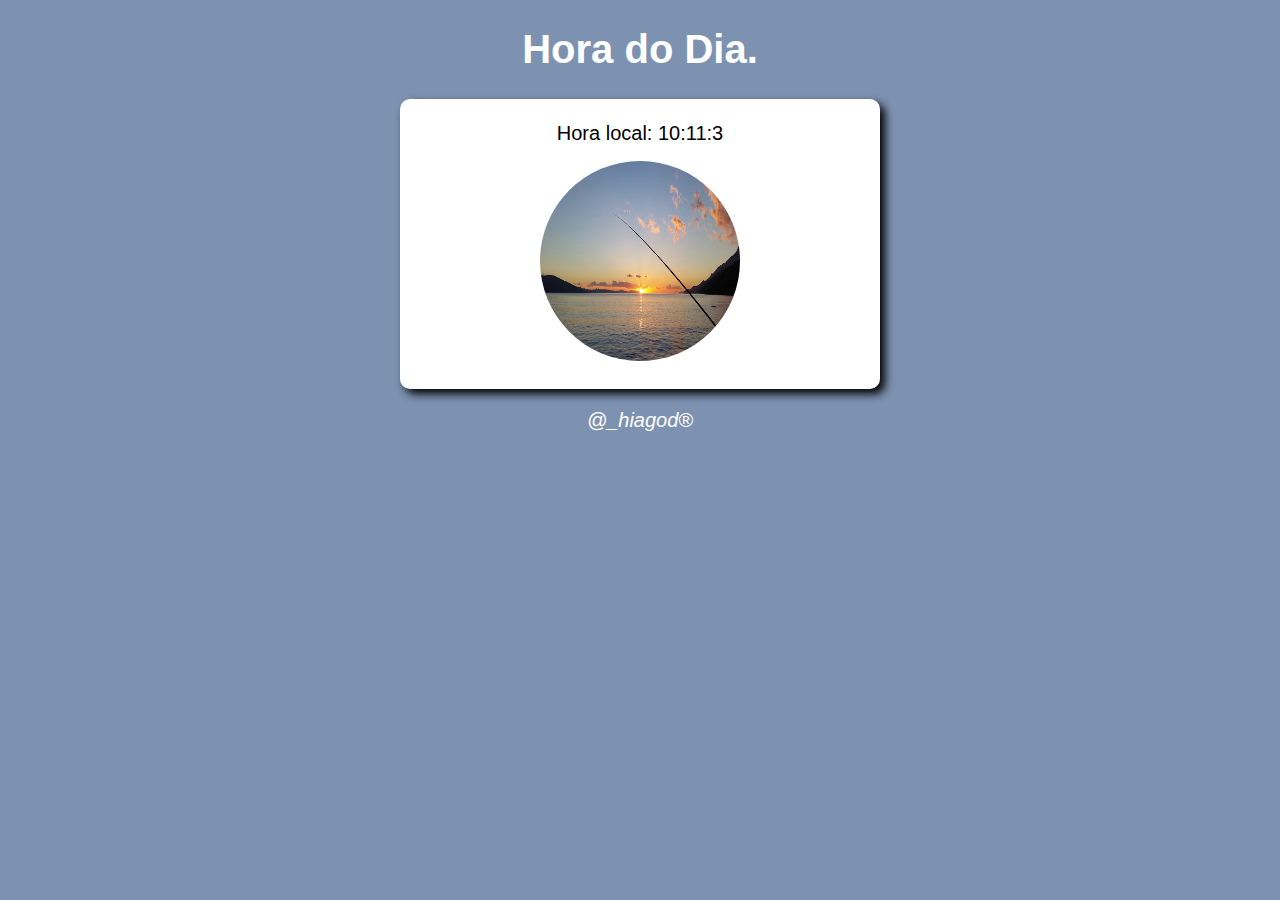
==== Exerc/index.html @ badd78b5 "M" ====
<!DOCTYPE html>
<html lang="pt-br">
<head>
    <meta charset="UTF-8">
    <meta http-equiv="X-UA-Compatible" content="IE=edge">
    <meta name="viewport" content="width=device-width, initial-scale=1.0">
    <title>Hora do dia.</title>
    <link rel="stylesheet" href="style.css">
</head>
<body onload="carregar()">
    <header>
        <h1>Hora do Dia.</h1>
    </header>
    <section>
        <div id="msg">
           mensagem
        </div>
        <div id="foto">
            <img id="imagem" src="manhã.jpg" alt="Amanhecendo">
        </div>
    </section>
    <footer>
        <p>@_hiagod&reg;</p>
    </footer>
    <script src="scrpit.js"></script>
    
</body>
</html>
---- Exerc/style.css ----
body {
   background: rgb(10, 134, 83);
   font: normal 15pt arial;
   
}

header {
    color: white;
    text-align: center;
}

section {
    background: white;
    border-radius: 10px;
    padding: 15px;
    width: 450px;
    margin: auto;
    box-shadow: 5px 5px 10px black;
}

footer {
    color: white;
    text-align: center;
    font-style: italic;
}

img {
    border-radius: 50%;
    width: 200px;
    height: 200px;
  }

div {
    text-align: center;
    padding: 8px;
}
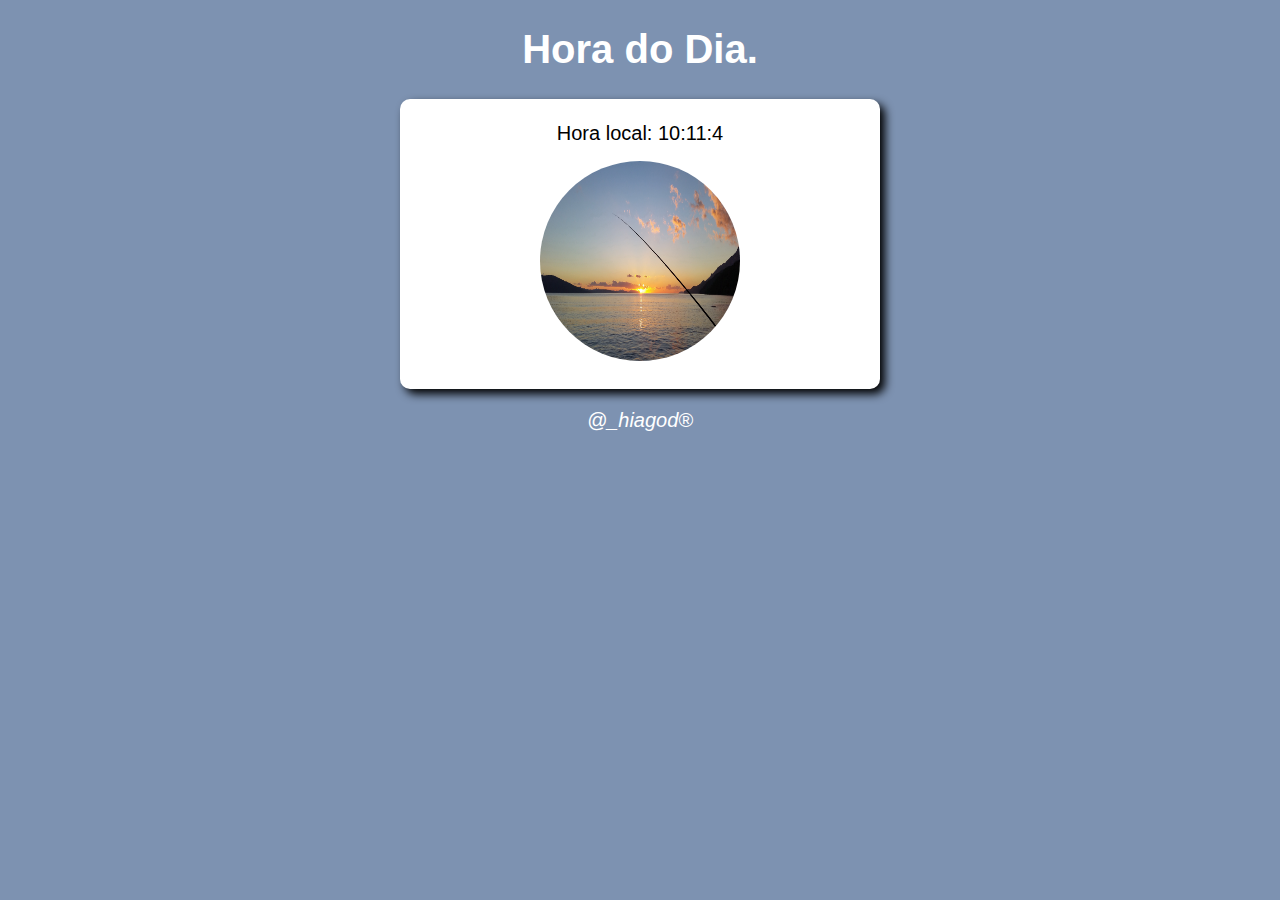
==== commit be9148ce: "Organização" ====
--- a/Exerc/index.html
+++ b/Exerc/index.html
@@ -5,7 +5,7 @@
     <meta http-equiv="X-UA-Compatible" content="IE=edge">
     <meta name="viewport" content="width=device-width, initial-scale=1.0">
     <title>Hora do dia.</title>
-    <link rel="stylesheet" href="style.css">
+    <link rel="stylesheet" href="estilos/style.css">
 </head>
 <body onload="carregar()">
     <header>
@@ -22,7 +22,7 @@
     <footer>
         <p>@_hiagod&reg;</p>
     </footer>
-    <script src="scrpit.js"></script>
+    <script src="script/scrpit.js"></script>
     
 </body>
 </html>--- a/Exerc/estilos/style.css
+++ b/Exerc/estilos/style.css
@@ -0,0 +1,36 @@
+body {
+   background: rgb(10, 134, 83);
+   font: normal 15pt arial;
+   
+}
+
+header {
+    color: white;
+    text-align: center;
+}
+
+section {
+    background: white;
+    border-radius: 10px;
+    padding: 15px;
+    width: 450px;
+    margin: auto;
+    box-shadow: 5px 5px 10px black;
+}
+
+footer {
+    color: white;
+    text-align: center;
+    font-style: italic;
+}
+
+img {
+    border-radius: 50%;
+    width: 200px;
+    height: 200px;
+  }
+
+div {
+    text-align: center;
+    padding: 8px;
+}